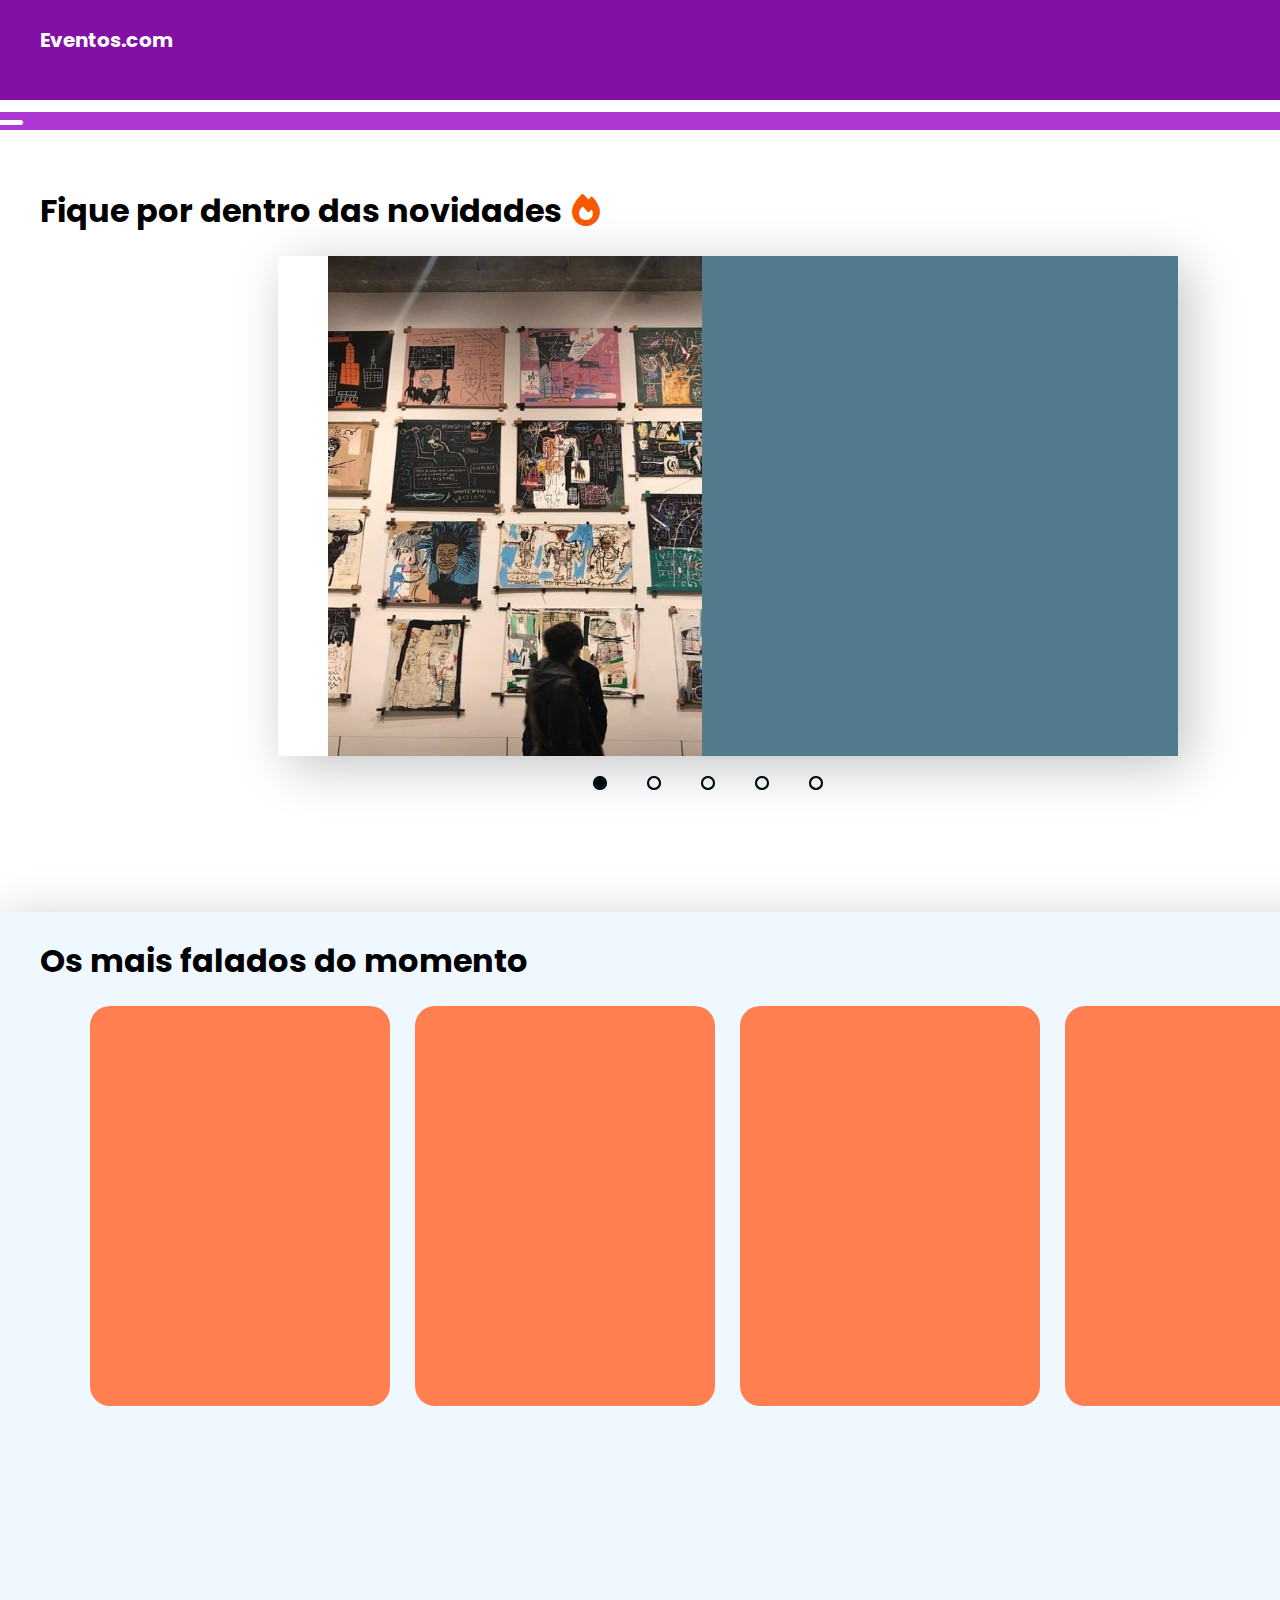
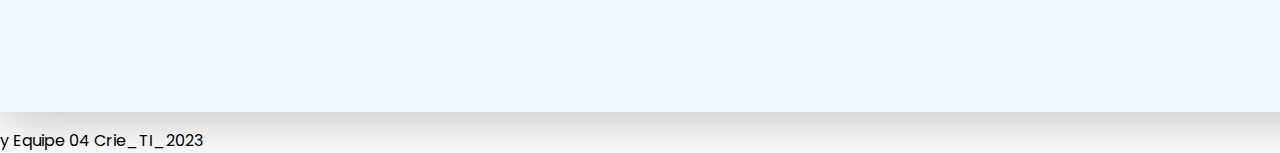
==== Frontend/Home/index.html @ 7a9dc2ae "reorganizaçao dos componentes do front" ====
<!DOCTYPE html>
<hmtl>
    <head>
        <meta charset="utf-8">
        <title>Eventos.com</title>
        <link rel="stylesheet" href="style.css">
        
        <link rel="stylesheet" href="https://cdnjs.cloudflare.com/ajax/libs/font-awesome/6.4.0/css/all.min.css">

        <link rel="preconnect" href="https://fonts.googleapis.com">
        <link rel="preconnect" href="https://fonts.gstatic.com" crossorigin>
        <link href="https://fonts.googleapis.com/css2?family=Kdam+Thmor+Pro&family=Poppins:wght@300&display=swap" rel="stylesheet">
    </head>

    <body>
        <!--Cabeçalho e subcabeçalho-->
        <header>
            <h1>Eventos.com</h1>
            <h2><a href="Login/Login.html">Entrar</a></h2>
            <div class="header">
            <i class="fa-solid fa-bars fa-4x"></i>
            </div>
        </header>
        <!--Fim do cabeçalho e subcabeçalho-->

        <!--Conteúdo principal-->
        <main>
            <!--Novidades-->
            <div class="news">
             <h1>Fique por dentro das novidades<i class="fa-solid fa-fire fa-1x" style="color: #f75802;"></i></h1>

             <div class="slider">

                <div class="slides">
                 <!--Radio Buttons-->
                 <input type="radio" name="radio-btn" id="radio1">
                 <input type="radio" name="radio-btn" id="radio2">
                 <input type="radio" name="radio-btn" id="radio3">
                 <input type="radio" name="radio-btn" id="radio4">
                 <input type="radio" name="radio-btn" id="radio5">
                 <!--Fim Radio Buttons-->

                 <!--Slides images-->
                 <div class="slide first">
                  <img src="../Img/arte.jpg" alt="Galeria de arte">
                 </div>

                 <div class="slide">
                  <img src="..\Img\retro.jpg" alt="Música Retrô">
                 </div>

                 <div class="slide">
                  <img src="..\Img\livros.jpg" alt="Livros">
                 </div>

                 <div class="slide">
                  <img src="..\Img\plantas.jpg" alt="Plantas">
                 </div>

                 <div class="slide">
                  <img src="..\Img\pet.jpg" alt="Evento de pets">
                 </div>
                 <!--Fim das imagens-->

                 <!--Navigation auto-->
                 <div class="navigation-auto">
                  <div class="auto-btn1"></div>
                  <div class="auto-btn2"></div>
                  <div class="auto-btn3"></div>
                  <div class="auto-btn4"></div>
                  <div class="auto-btn5"></div>
                 </div>

                </div>

                <div class="manual-navigation">
                 <label for="radio1" class="manual-btn"></label>
                 <label for="radio2" class="manual-btn"></label>
                 <label for="radio3" class="manual-btn"></label>
                 <label for="radio4" class="manual-btn"></label>
                 <label for="radio5" class="manual-btn"></label>
                </div>
             </div>  
            </div>
            <!--Fim de Novidades-->

            <!--Tops-->
            <div class="tops">
                <h1>Os mais falados do momento</h1>
                <div class="top-music"></div>
                <div class="top-tech"></div>
                <div class="top-nerd"></div>
                <div class="top-cook"></div>
            </div>
            <!--Fim de Tops-->
            <footer>
                <p>By Equipe 04 Crie_TI_2023</p>
            </footer>



            <script src="script.js"></script>
        </main>
        <!--Fim do conteúdo principal-->
        
    </body>
</hmtl>
---- Frontend/Home/style.css ----
body{
    margin: 0;
    padding: 0;
    background-color: #ffffff;

}

header {
    width: 1475px;
    height: 100px;
    margin-top: -13px;
    margin-left: -10px;
    margin-right: -10px;
    background-color: #8210a5;
    color: #ffffff;
    font-size: 10px;
    font-family: 'Poppins', sans-serif;
    
}

.header {
    width: 1475px; 
    height: 50px; 
    margin-top: 50px; 
    margin-left: -5px; 
    margin-right: -10px; 
    background-color: #af38d4; 
    border-style: dashed;
    border-color: #af38d4; 
}

h1 {
    padding-top: 25px;
    padding-left: 50px;
}

h2{
    margin-left: 1370px;
    margin-top: -30px;
}

.fa-fire {
    margin-left: 10px;
}

main {
    width: 1475px;
    height: 630px;
    margin-left: -10px;
    margin-right: -10px;
    background-color: antiquewhite;
    margin-top: 50px;
    padding-top: 30px;
    font-family: 'Kdam Thmor Pro', sans-serif;
    font-family: 'Poppins', sans-serif;
}

.news{
    width: 1475px;
    height: 800px;
    margin-top: -50px;
    margin-right: -10px;
    padding-top: 10px;
    background-color: #ffffff;
}

.slider {
    margin: 0 auto;
    width: 900px;
    height: 500px;
    overflow: hidden;
    box-shadow: 10px 10px 50px #c3c3c3;
}

.slides {
    width: 400%;
    height: 400px;
    display: flex;
}

.slides input{
    display: none;
}

.slide {
    width: 25%;
    position: relative;
    transition: 1s;
}

.slide img {
    width: 900px;
    height: 500px;
    margin-left: 50px;
}

.manual-navigation {
    position: absolute;
    width: 800px;
    margin-top: 120px;
    margin-left: 30px;
    display: flex;
    justify-content: center;
}

.manual-btn {
    border: 2px solid #000;
    padding: 5px;
    border-radius: 10px;
    cursor: pointer;
    transition: .05s;
}

.manual-btn:not(:last-child) {
    margin-right: 40px;
}

.manual-btn:hover {
    background-color: #000;
}

#radio1:checked ~ .first {
    margin-left: 0;
}

#radio2:checked ~ .first {
    margin-left: -26.4%;
}

#radio3:checked ~ .first {
    margin-left: -51.4%;
}

#radio4:checked ~ .first {
    margin-left: -76.4%;
}

#radio5:checked ~ .first {
    margin-left: -101.4%;
}

.navigation-auto div {
    border: 2px solid #20aff2;
    padding: 5px;
    border-radius: 10px;
    cursor: pointer;
    transition: .05;
}

.navigation-auto {
    position: absolute;
    width: 800px;
    margin-top: 520px;
    margin-left: 30px;
    display: flex;
    justify-content: center;
}

.navigation-auto div:not(:last-child) {
    margin-right: 40px;
}

#radio1:checked ~ .navigation-auto .auto-btn1 {
    background-color: #000;
}

#radio2:checked ~ .navigation-auto .auto-btn2 {
    background-color: #000;
}

#radio3:checked ~ .navigation-auto .auto-btn3 {
    background-color: #000;
}

#radio4:checked ~ .navigation-auto .auto-btn4 {
    background-color: #000;
}

#radio5:checked ~ .navigation-auto .auto-btn5 {
    background-color: #000;
}

.tops {
    width: 1475px;
    height: 800px;
    margin-top: -50px;
    margin-right: -10px;
    background-color: aliceblue;
    box-shadow: 10px 10px 50px #c3c3c3;
}

.top-music{
    width: 300px;
    height: 400px;
    margin-left: 100px;
    background-color: coral;
    border-radius: 20px;
    border-color: black;
}

.top-tech{
    width: 300px;
    height: 400px;
    margin-top: -400px;
    margin-left: 425px;
    background-color: coral;
    border-radius: 20px;
    border-color: black;
}

.top-nerd{
    width: 300px;
    height: 400px;
    margin-top: -400px;
    margin-left: 750px;
    background-color: coral;
    border-radius: 20px;
    border-color: black;
}

.top-cook{
    width: 300px;
    height: 400px;
    margin-top: -400px;
    margin-left: 1075px;
    background-color: coral;
    border-radius: 20px;
    border-color: black;
}
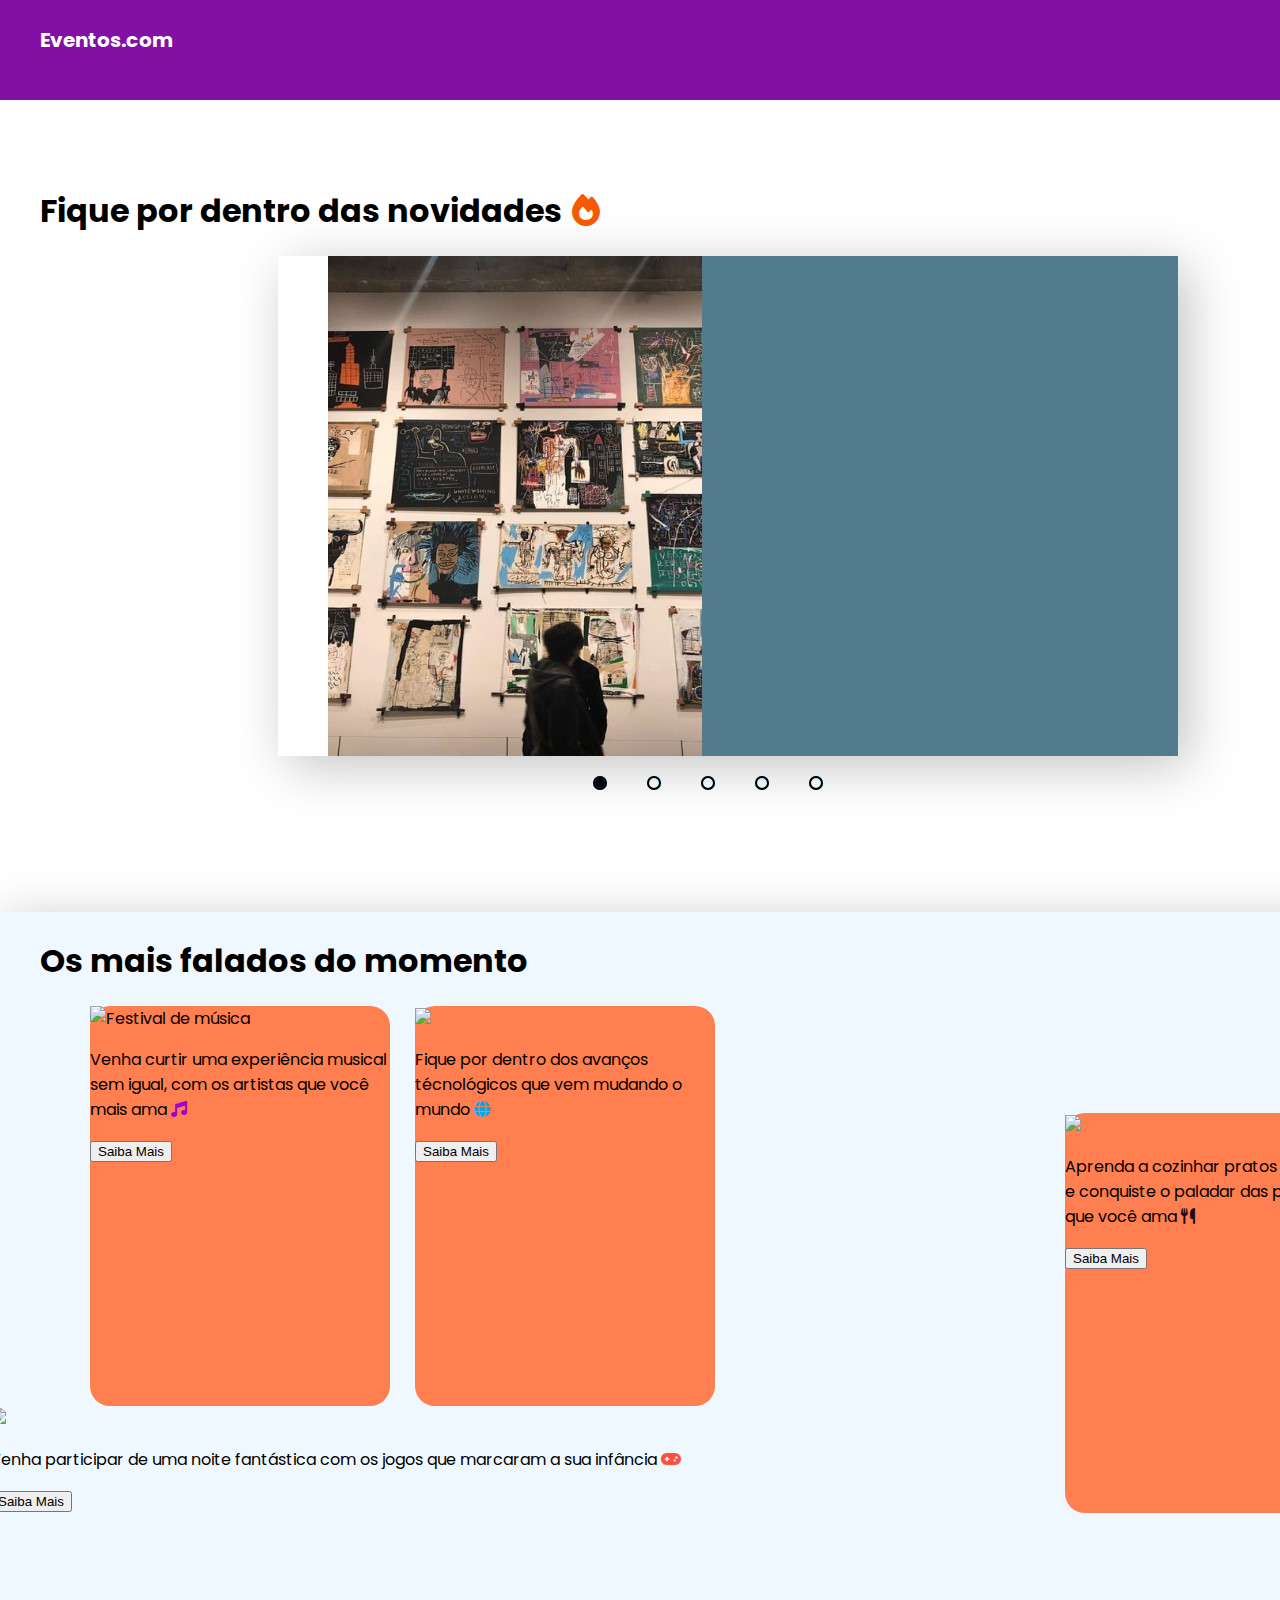
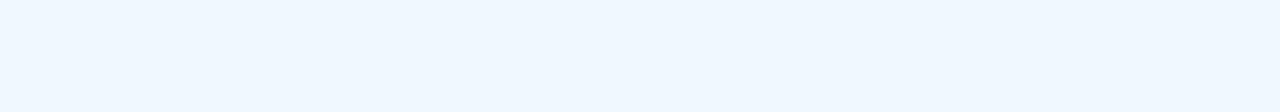
==== commit 017028ce: "Update index.html" ====
--- a/Frontend/Home/index.html
+++ b/Frontend/Home/index.html
@@ -2,7 +2,10 @@
 <hmtl>
     <head>
         <meta charset="utf-8">
+        <meta name="viewport" content="width=device-width, initial-scale=1.0">
+
         <title>Eventos.com</title>
+        
         <link rel="stylesheet" href="style.css">
         
         <link rel="stylesheet" href="https://cdnjs.cloudflare.com/ajax/libs/font-awesome/6.4.0/css/all.min.css">
@@ -16,9 +19,9 @@
         <!--Cabeçalho e subcabeçalho-->
         <header>
             <h1>Eventos.com</h1>
-            <h2><a href="Login/Login.html">Entrar</a></h2>
-            <div class="header">
-            <i class="fa-solid fa-bars fa-4x"></i>
+            <h2><a href="C:\Users\evely\OneDrive\Desktop\Gerenciamento de eventos\Frontend\Login_usuario\index.html">Entre ou cadastre-se</a></h2>
+            <div class="menu">
+            <i class="fa-solid fa-bars fa-3x"></i>
             </div>
         </header>
         <!--Fim do cabeçalho e subcabeçalho-->
@@ -42,25 +45,25 @@
 
                  <!--Slides images-->
                  <div class="slide first">
-                  <img src="../Img/arte.jpg" alt="Galeria de arte">
-                 </div>
-
-                 <div class="slide">
-                  <img src="..\Img\retro.jpg" alt="Música Retrô">
-                 </div>
-
-                 <div class="slide">
-                  <img src="..\Img\livros.jpg" alt="Livros">
-                 </div>
-
-                 <div class="slide">
-                  <img src="..\Img\plantas.jpg" alt="Plantas">
-                 </div>
-
-                 <div class="slide">
-                  <img src="..\Img\pet.jpg" alt="Evento de pets">
-                 </div>
-                 <!--Fim das imagens-->
+                    <img src="..\Img\arte.jpg" alt="Evento de arte">
+                   </div>
+  
+                   <div class="slide">
+                    <img src="..\Img\retro.jpg" alt="Evento de música retrô">
+                   </div>
+  
+                   <div class="slide">
+                    <img src="..\Img\livros.jpg" alt="Evento literário">
+                   </div>
+  
+                   <div class="slide">
+                    <img src="..\Img\plantas.jpg" alt="Feira de plantas">
+                   </div>
+  
+                   <div class="slide">
+                    <img src="..\Img\open-mic.jpg" alt="Evento de karaokê">
+                   </div>
+                   <!--Fim das imagens-->
 
                  <!--Navigation auto-->
                  <div class="navigation-auto">
@@ -73,6 +76,7 @@
 
                 </div>
 
+                <!--Manual Navigation-->
                 <div class="manual-navigation">
                  <label for="radio1" class="manual-btn"></label>
                  <label for="radio2" class="manual-btn"></label>
@@ -87,21 +91,36 @@
             <!--Tops-->
             <div class="tops">
                 <h1>Os mais falados do momento</h1>
-                <div class="top-music"></div>
-                <div class="top-tech"></div>
-                <div class="top-nerd"></div>
-                <div class="top-cook"></div>
+                
+                <!--Tops containers-->
+                 <div class="top-music">
+                    <img src="C:\Users\evely\OneDrive\Desktop\Gerenciamento de eventos\Frontend\Img\festival.jpg" alt="Festival de música">
+                    <p>Venha curtir uma experiência musical sem igual, com os artistas que você mais ama <i class="fa-solid fa-music" style="color: #9d02cc;"></i></p>
+                    <button class="know-more-btn" type="btn">Saiba Mais</button>
+                 </div>
+
+                 <div class="top-tech">
+                    <img src="C:\Users\evely\OneDrive\Desktop\Gerenciamento de eventos\Frontend\Img\tech.jpg">
+                    <p>Fique por dentro dos avanços técnológicos que vem mudando o mundo <i class="fa-solid fa-globe" style="color: #00a8f3;"></i></p>
+                    <button class="know-more-btn" type="btn">Saiba Mais</button>
+                 </div>
+
+                 <div class="top-game">
+                    <img src="C:\Users\evely\OneDrive\Desktop\Gerenciamento de eventos\Frontend\Img\game.jpg">
+                    <p>Venha participar de uma noite fantástica com os jogos que marcaram a sua infância <i class="fa-solid fa-gamepad" style="color: #ff5139;"></i></p>
+                    <button class="know-more-btn" type="btn">Saiba Mais</button>
+                 </div>
+
+                 <div class="top-cook">
+                    <img src="C:\Users\evely\OneDrive\Desktop\Gerenciamento de eventos\Frontend\Img\cook.jpg">
+                    <p>Aprenda a cozinhar pratos deliciosos e conquiste o paladar das pessoas que você ama <i class="fa-solid fa-utensils" style="color: #1d0e15;"></i></p>
+                    <button class="know-more-btn" type="btn">Saiba Mais</button>
+                 </div>
             </div>
             <!--Fim de Tops-->
-            <footer>
-                <p>By Equipe 04 Crie_TI_2023</p>
-            </footer>
-
-
 
             <script src="script.js"></script>
         </main>
         <!--Fim do conteúdo principal-->
-        
     </body>
-</hmtl>+</hmtl>
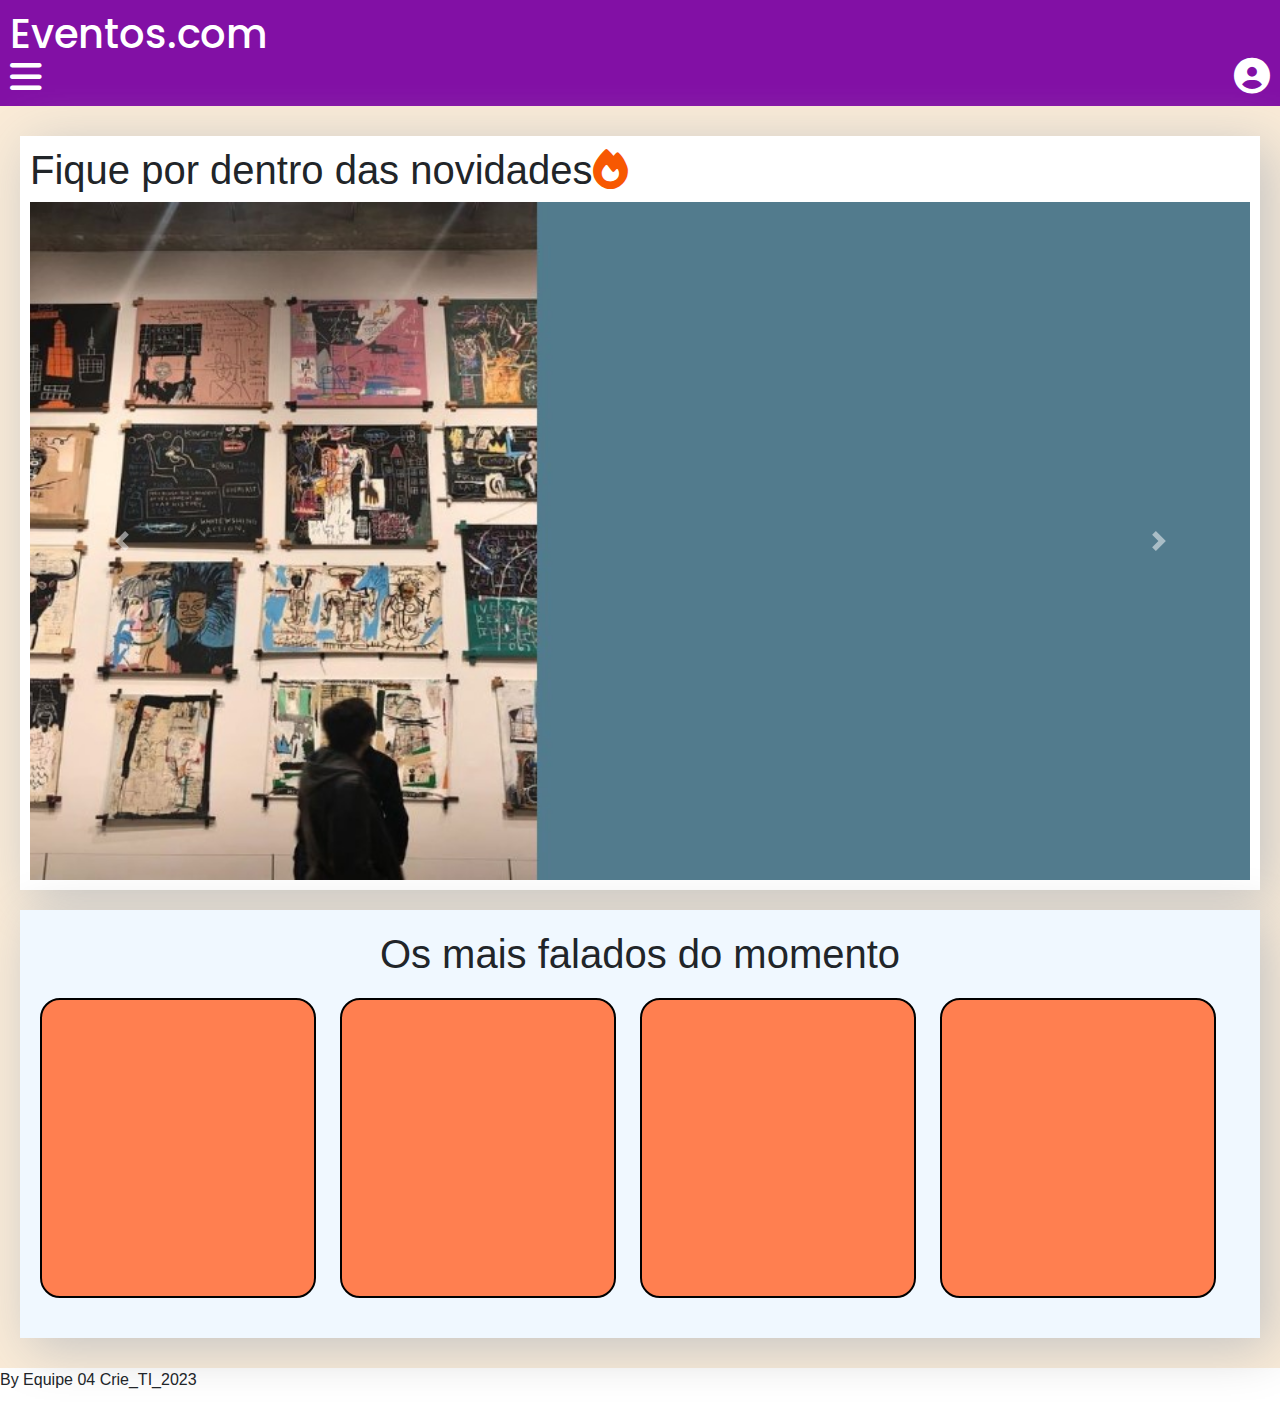
==== commit 5ed6dbc4: "alteracoes na pagina home" ====
--- a/Frontend/Home/index.html
+++ b/Frontend/Home/index.html
@@ -1,126 +1,125 @@
 <!DOCTYPE html>
-<hmtl>
-    <head>
-        <meta charset="utf-8">
-        <meta name="viewport" content="width=device-width, initial-scale=1.0">
+<html lang="pt-BR">
+<head>
+    <meta charset="UTF-8">
+    <meta name="viewport" content="width=device-width, initial-scale=1.0">
+    <title>Eventos.com</title>
+    <link rel="stylesheet" href="style.css">
+    <link rel="stylesheet" href="https://cdnjs.cloudflare.com/ajax/libs/font-awesome/6.4.0/css/all.min.css">
+    <link href="https://fonts.googleapis.com/css2?family=Kdam+Thmor+Pro&family=Poppins:wght@300&display=swap" rel="stylesheet">
+    <link rel="stylesheet" href="https://cdn.jsdelivr.net/npm/bootstrap@4.0.0/dist/css/bootstrap.min.css" integrity="sha384-Gn5384xqQ1aoWXA+058RXPxPg6fy4IWvTNh0E263XmFcJlSAwiGgFAW/dAiS6JXm" crossorigin="anonymous">
+    <link rel="stylesheet" href="https://maxcdn.bootstrapcdn.com/bootstrap/4.5.2/css/bootstrap.min.css">
+</head>
+<body>
 
-        <title>Eventos.com</title>
-        
-        <link rel="stylesheet" href="style.css">
-        
-        <link rel="stylesheet" href="https://cdnjs.cloudflare.com/ajax/libs/font-awesome/6.4.0/css/all.min.css">
+    <header>
+        <div class="header-title">
+            <h1>Eventos.com</h1>
+            <span id="welcomeMessage"></span>
+        </div>
+        <div class="header-icons">
+            <i class="fas fa-bars fa-2x" id="openMenu"></i>
+            <a href="../Login/index.html" id="userIcon">
+                <i class="fa fa-user-circle fa-2x" aria-hidden="true" id="userIcon"></i>
+            </a>
+        </div>
+    </header>
 
-        <link rel="preconnect" href="https://fonts.googleapis.com">
-        <link rel="preconnect" href="https://fonts.gstatic.com" crossorigin>
-        <link href="https://fonts.googleapis.com/css2?family=Kdam+Thmor+Pro&family=Poppins:wght@300&display=swap" rel="stylesheet">
-    </head>
+    <div id="sideMenu">
+        <a href="#">Link 1</a>
+        <a href="#">Link 2</a>
+        <a href="#">Link 3</a>
+        <a href="#">Link 4</a>
+        <button id="closeMenu">Fechar</button>
+    </div>
+<main>
+    <div class="news">
+        <h1>Fique por dentro das novidades<i class="fa-solid fa-fire fa-1x" style="color: #f75802;"></i></h1>
+        <!-- Carrossel Bootstrap -->
+        <div id="carouselExample" class="carousel slide" data-ride="carousel">
+            <div class="carousel-inner">
+                <div class="carousel-item active">
+                    <img src="../Img/arte.jpg" class="d-block w-100" alt="Galeria de arte">
+                </div>
+                <div class="carousel-item">
+                    <img src="..\Img\retro.jpg" class="d-block w-100" alt="Música Retrô">
+                </div>
+                <div class="carousel-item">
+                    <img src="..\Img\livros.jpg" class="d-block w-100" alt="Livros">
+                </div>
+                <div class="carousel-item">
+                    <img src="..\Img\plantas.jpg" class="d-block w-100" alt="Plantas">
+                </div>
+                <div class="carousel-item">
+                    <img src="..\Img\pet.jpg" class="d-block w-100" alt="Evento de pets">
+                </div>
+            </div>
+            <a class="carousel-control-prev" href="#carouselExample" role="button" data-slide="prev">
+                <span class="carousel-control-prev-icon" aria-hidden="true"></span>
+                <span class="sr-only">Previous</span>
+            </a>
+            <a class="carousel-control-next" href="#carouselExample" role="button" data-slide="next">
+                <span class="carousel-control-next-icon" aria-hidden="true"></span>
+                <span class="sr-only">Next</span>
+            </a>
+        </div>
+    </div>
 
-    <body>
-        <!--Cabeçalho e subcabeçalho-->
-        <header>
-            <h1>Eventos.com</h1>
-            <h2><a href="C:\Users\evely\OneDrive\Desktop\Gerenciamento de eventos\Frontend\Login_usuario\index.html">Entre ou cadastre-se</a></h2>
-            <div class="menu">
-            <i class="fa-solid fa-bars fa-3x"></i>
-            </div>
-        </header>
-        <!--Fim do cabeçalho e subcabeçalho-->
+    
+    <div class="tops">
+        <h1>Os mais falados do momento</h1>
+        <div class="top-category top-music">
+            <!-- Conteúdo da top-music aqui -->
+        </div>
+        <div class="top-category top-tech">
+            <!-- Conteúdo da top-tech aqui -->
+        </div>
+        <div class="top-category top-nerd">
+            <!-- Conteúdo da top-nerd aqui -->
+        </div>
+        <div class="top-category top-cook">
+            <!-- Conteúdo da top-cook aqui -->
+        </div>
+        <div class="clear-float"></div>
+    </div>
+    
+    
 
-        <!--Conteúdo principal-->
-        <main>
-            <!--Novidades-->
-            <div class="news">
-             <h1>Fique por dentro das novidades<i class="fa-solid fa-fire fa-1x" style="color: #f75802;"></i></h1>
+    <div id="configButtonContainer" style="display: none;">
+        <button id="configButton">Config</button>
+    </div>
+</main>
 
-             <div class="slider">
+<footer>
+    <p>By Equipe 04 Crie_TI_2023</p>
+</footer>
 
-                <div class="slides">
-                 <!--Radio Buttons-->
-                 <input type="radio" name="radio-btn" id="radio1">
-                 <input type="radio" name="radio-btn" id="radio2">
-                 <input type="radio" name="radio-btn" id="radio3">
-                 <input type="radio" name="radio-btn" id="radio4">
-                 <input type="radio" name="radio-btn" id="radio5">
-                 <!--Fim Radio Buttons-->
+<!-- Adicione o link para o Bootstrap JS e o Popper.js -->
+<script src="https://code.jquery.com/jquery-3.2.1.slim.min.js" integrity="sha384-KJ3o2DKtIkvYIK3UENzmM7KCkRr/rE9/Qpg6aAZGJwFDMVNA/GpGFF93hXpG5KkN" crossorigin="anonymous"></script>
+<script src="https://cdn.jsdelivr.net/npm/popper.js@1.12.9/dist/umd/popper.min.js" integrity="sha384-ApNbgh9B+Y1QKtv3Rn7W3mgPxhU9K/ScQsAP7hUibX39j7fakFPskvXusvfa0b4Q" crossorigin="anonymous"></script>
+<script src="https://cdn.jsdelivr.net/npm/bootstrap@4.0.0/dist/js/bootstrap.min.js" integrity="sha384-JZR6Spejh4U02d8jOt6vLEHfe/JQGiRRSQQxSfFWpi1MquVdAyjUar5+76PVCmYl" crossorigin="anonymous"></script>
+<script>
+    $(document).ready(function () {
+        $("#openMenu").click(function () {
+            $("#sideMenu").css("left", "0");
+        });
 
-                 <!--Slides images-->
-                 <div class="slide first">
-                    <img src="..\Img\arte.jpg" alt="Evento de arte">
-                   </div>
-  
-                   <div class="slide">
-                    <img src="..\Img\retro.jpg" alt="Evento de música retrô">
-                   </div>
-  
-                   <div class="slide">
-                    <img src="..\Img\livros.jpg" alt="Evento literário">
-                   </div>
-  
-                   <div class="slide">
-                    <img src="..\Img\plantas.jpg" alt="Feira de plantas">
-                   </div>
-  
-                   <div class="slide">
-                    <img src="..\Img\open-mic.jpg" alt="Evento de karaokê">
-                   </div>
-                   <!--Fim das imagens-->
+        $("#closeMenu").click(function () {
+            $("#sideMenu").css("left", "-300px");
+        });
+    });
+    var userObject = JSON.parse(localStorage.getItem("user"));
 
-                 <!--Navigation auto-->
-                 <div class="navigation-auto">
-                  <div class="auto-btn1"></div>
-                  <div class="auto-btn2"></div>
-                  <div class="auto-btn3"></div>
-                  <div class="auto-btn4"></div>
-                  <div class="auto-btn5"></div>
-                 </div>
+// Obtém o nome do usuário do objeto
+var userName = userObject ? userObject.nome : null;
 
-                </div>
+// Verifica se o nome do usuário está presente
+if (userName) {
+    // Exibe a mensagem com o nome do usuário no span
+    document.getElementById("welcomeMessage").innerText = "Bem-vindo, " + userName + "!";
+}
+</script>
 
-                <!--Manual Navigation-->
-                <div class="manual-navigation">
-                 <label for="radio1" class="manual-btn"></label>
-                 <label for="radio2" class="manual-btn"></label>
-                 <label for="radio3" class="manual-btn"></label>
-                 <label for="radio4" class="manual-btn"></label>
-                 <label for="radio5" class="manual-btn"></label>
-                </div>
-             </div>  
-            </div>
-            <!--Fim de Novidades-->
-
-            <!--Tops-->
-            <div class="tops">
-                <h1>Os mais falados do momento</h1>
-                
-                <!--Tops containers-->
-                 <div class="top-music">
-                    <img src="C:\Users\evely\OneDrive\Desktop\Gerenciamento de eventos\Frontend\Img\festival.jpg" alt="Festival de música">
-                    <p>Venha curtir uma experiência musical sem igual, com os artistas que você mais ama <i class="fa-solid fa-music" style="color: #9d02cc;"></i></p>
-                    <button class="know-more-btn" type="btn">Saiba Mais</button>
-                 </div>
-
-                 <div class="top-tech">
-                    <img src="C:\Users\evely\OneDrive\Desktop\Gerenciamento de eventos\Frontend\Img\tech.jpg">
-                    <p>Fique por dentro dos avanços técnológicos que vem mudando o mundo <i class="fa-solid fa-globe" style="color: #00a8f3;"></i></p>
-                    <button class="know-more-btn" type="btn">Saiba Mais</button>
-                 </div>
-
-                 <div class="top-game">
-                    <img src="C:\Users\evely\OneDrive\Desktop\Gerenciamento de eventos\Frontend\Img\game.jpg">
-                    <p>Venha participar de uma noite fantástica com os jogos que marcaram a sua infância <i class="fa-solid fa-gamepad" style="color: #ff5139;"></i></p>
-                    <button class="know-more-btn" type="btn">Saiba Mais</button>
-                 </div>
-
-                 <div class="top-cook">
-                    <img src="C:\Users\evely\OneDrive\Desktop\Gerenciamento de eventos\Frontend\Img\cook.jpg">
-                    <p>Aprenda a cozinhar pratos deliciosos e conquiste o paladar das pessoas que você ama <i class="fa-solid fa-utensils" style="color: #1d0e15;"></i></p>
-                    <button class="know-more-btn" type="btn">Saiba Mais</button>
-                 </div>
-            </div>
-            <!--Fim de Tops-->
-
-            <script src="script.js"></script>
-        </main>
-        <!--Fim do conteúdo principal-->
-    </body>
-</hmtl>
+<script src="script.js"></script>
+</body>
+</html>
--- a/Frontend/Home/style.css
+++ b/Frontend/Home/style.css
@@ -1,229 +1,159 @@
-body{
+body {
     margin: 0;
     padding: 0;
     background-color: #ffffff;
-
+    font-family: 'Kdam Thmor Pro', sans-serif;
 }
 
 header {
-    width: 1475px;
-    height: 100px;
-    margin-top: -13px;
-    margin-left: -10px;
-    margin-right: -10px;
+    display: flex;
+    align-items: center;
+    justify-content: space-between;
     background-color: #8210a5;
     color: #ffffff;
-    font-size: 10px;
+    padding: 10px;
+    font-size: 18px;
     font-family: 'Poppins', sans-serif;
-    
 }
 
-.header {
-    width: 1475px; 
-    height: 50px; 
-    margin-top: 50px; 
-    margin-left: -5px; 
-    margin-right: -10px; 
-    background-color: #af38d4; 
-    border-style: dashed;
-    border-color: #af38d4; 
+header button {
+    background: none;
+    border: none;
+    color: #ffffff;
+    cursor: pointer;
+    font-size: 16px;
+}
+.header-title h1 {
+    margin: 0; /* Remover margens padrão do h1 */
 }
 
-h1 {
-    padding-top: 25px;
-    padding-left: 50px;
+header i {
+    display: flex;
+    align-items: center;
 }
 
-h2{
-    margin-left: 1370px;
-    margin-top: -30px;
+header i button {
+    background: none;
+    border: none;
+    color: #ffffff;
+    cursor: pointer;
+    font-size: 16px;
 }
 
-.fa-fire {
-    margin-left: 10px;
+#sideMenu {
+    position: fixed;
+    top: 0;
+    left: -300px;
+    width: 250px;
+    height: 100%;
+    background-color: #8210a5;
+    color: #ffffff;
+    transition: 0.3s;
+    overflow-x: hidden;
+    padding-top: 60px;
+}
+
+#sideMenu a {
+    padding: 15px 20px;
+    text-decoration: none;
+    font-size: 18px;
+    color: #ffffff;
+    display: block;
+    transition: 0.3s;
+}
+
+#sideMenu a:hover {
+    background-color: #af38d4;
 }
 
 main {
-    width: 1475px;
-    height: 630px;
-    margin-left: -10px;
-    margin-right: -10px;
     background-color: antiquewhite;
-    margin-top: 50px;
-    padding-top: 30px;
-    font-family: 'Kdam Thmor Pro', sans-serif;
-    font-family: 'Poppins', sans-serif;
+    padding: 30px 20px;
 }
 
-.news{
-    width: 1475px;
-    height: 800px;
-    margin-top: -50px;
-    margin-right: -10px;
-    padding-top: 10px;
-    background-color: #ffffff;
+/* Estilo dos itens do menu */
+.menu-item {
+    padding: 10px;
+    color: #fff;
+    text-decoration: none;
+    display: block;
+    transition: 0.3s;
 }
 
-.slider {
-    margin: 0 auto;
-    width: 900px;
-    height: 500px;
-    overflow: hidden;
-    box-shadow: 10px 10px 50px #c3c3c3;
+/* Adiciona um efeito hover aos itens do menu */
+.menu-item:hover {
+    background-color: #555;
 }
 
-.slides {
-    width: 400%;
-    height: 400px;
-    display: flex;
+/* Estilo do conteúdo principal, ajustado para deixar espaço para o menu */
+.main-content {
+    margin-left: 250px;
+    padding: 20px;
 }
 
-.slides input{
-    display: none;
-}
-
-.slide {
-    width: 25%;
-    position: relative;
-    transition: 1s;
-}
-
-.slide img {
-    width: 900px;
-    height: 500px;
-    margin-left: 50px;
-}
-
-.manual-navigation {
-    position: absolute;
-    width: 800px;
-    margin-top: 120px;
-    margin-left: 30px;
-    display: flex;
-    justify-content: center;
-}
-
-.manual-btn {
-    border: 2px solid #000;
-    padding: 5px;
-    border-radius: 10px;
-    cursor: pointer;
-    transition: .05s;
-}
-
-.manual-btn:not(:last-child) {
-    margin-right: 40px;
-}
-
-.manual-btn:hover {
-    background-color: #000;
-}
-
-#radio1:checked ~ .first {
-    margin-left: 0;
-}
-
-#radio2:checked ~ .first {
-    margin-left: -26.4%;
-}
-
-#radio3:checked ~ .first {
-    margin-left: -51.4%;
-}
-
-#radio4:checked ~ .first {
-    margin-left: -76.4%;
-}
-
-#radio5:checked ~ .first {
-    margin-left: -101.4%;
-}
-
-.navigation-auto div {
-    border: 2px solid #20aff2;
-    padding: 5px;
-    border-radius: 10px;
-    cursor: pointer;
-    transition: .05;
-}
-
-.navigation-auto {
-    position: absolute;
-    width: 800px;
-    margin-top: 520px;
-    margin-left: 30px;
-    display: flex;
-    justify-content: center;
-}
-
-.navigation-auto div:not(:last-child) {
-    margin-right: 40px;
-}
-
-#radio1:checked ~ .navigation-auto .auto-btn1 {
-    background-color: #000;
-}
-
-#radio2:checked ~ .navigation-auto .auto-btn2 {
-    background-color: #000;
-}
-
-#radio3:checked ~ .navigation-auto .auto-btn3 {
-    background-color: #000;
-}
-
-#radio4:checked ~ .navigation-auto .auto-btn4 {
-    background-color: #000;
-}
-
-#radio5:checked ~ .navigation-auto .auto-btn5 {
-    background-color: #000;
+.news {
+    background-color: #ffffff;
+    box-shadow: 10px 10px 50px #c3c3c3;
+    margin-bottom: 20px;
+    padding: 10px;
 }
 
 .tops {
-    width: 1475px;
-    height: 800px;
-    margin-top: -50px;
-    margin-right: -10px;
+    width: 100%;
+    text-align: center;
     background-color: aliceblue;
     box-shadow: 10px 10px 50px #c3c3c3;
+    overflow: hidden;
+    padding: 20px;
 }
 
-.top-music{
-    width: 300px;
-    height: 400px;
-    margin-left: 100px;
+.tops h1 {
+    margin-bottom: 20px;
+}
+
+.top-category {
+    float: left;
+    width: 23%;
+    margin-right: 2%;
+    margin-bottom: 20px;
     background-color: coral;
     border-radius: 20px;
-    border-color: black;
+    border: 2px solid black;
+    box-sizing: border-box;
+    height: 300px;
 }
 
-.top-tech{
-    width: 300px;
-    height: 400px;
-    margin-top: -400px;
-    margin-left: 425px;
-    background-color: coral;
-    border-radius: 20px;
-    border-color: black;
+.top-category img {
+    max-width: 100%;
+    height: 200px;
+    border-radius: 20px 20px 0 0;
 }
 
-.top-nerd{
-    width: 300px;
-    height: 400px;
-    margin-top: -400px;
-    margin-left: 750px;
-    background-color: coral;
-    border-radius: 20px;
-    border-color: black;
+.clear-float {
+    clear: both;
 }
 
-.top-cook{
-    width: 300px;
-    height: 400px;
-    margin-top: -400px;
-    margin-left: 1075px;
-    background-color: coral;
-    border-radius: 20px;
-    border-color: black;
-}+#openMenu {
+    cursor: pointer;
+    order: 1;
+}
+
+#userIcon {
+    cursor: pointer;
+    order: 2;
+    color: white; /* Define a cor do ícone como branco */
+  
+}
+#userIcon:hover {
+    color: lightgray; /* Adiciona uma cor diferente ao passar o mouse sobre o ícone (opcional) */
+}
+.header-icons {
+    display: flex;
+    align-items: center;
+    justify-content: space-between; /* ou 'space-around' ou 'flex-end' */
+}
+
+/* .header-icons i {
+    display: flex;
+} */
+
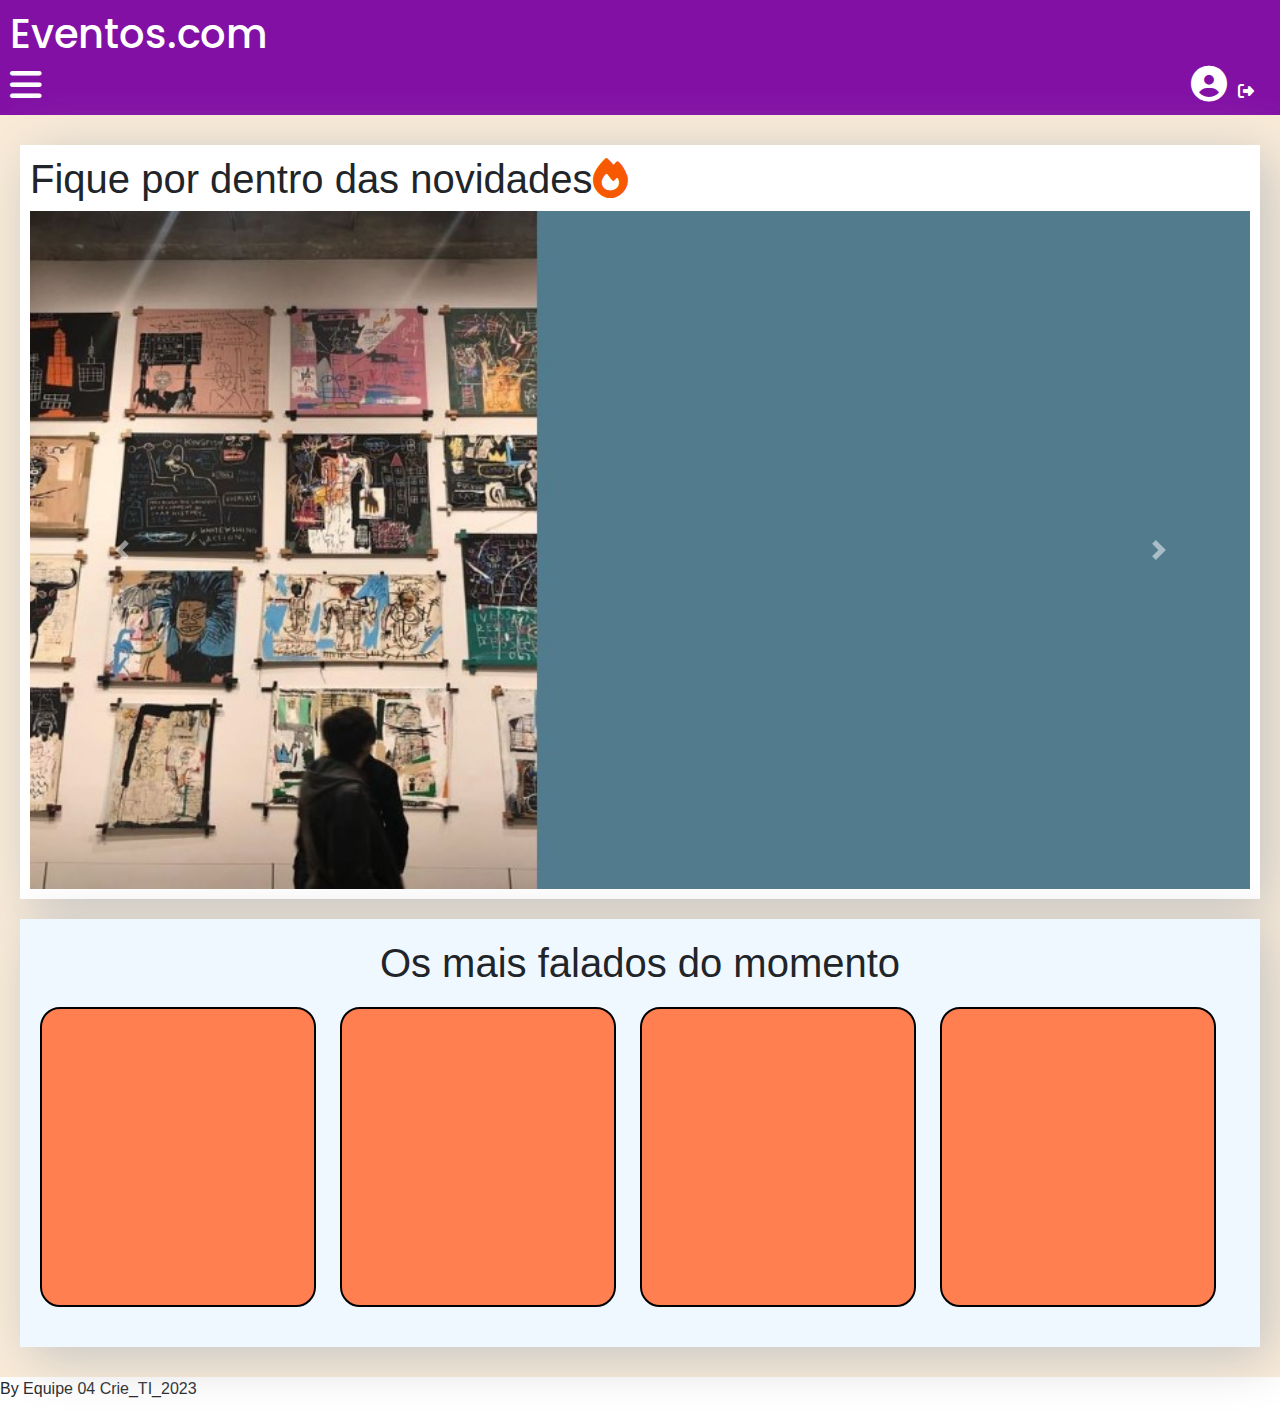
==== commit c7a2030f: "alteracoes na pagina home" ====
--- a/Frontend/Home/index.html
+++ b/Frontend/Home/index.html
@@ -13,15 +13,18 @@
 <body>
 
     <header>
-        <div class="header-title">
-            <h1>Eventos.com</h1>
-            <span id="welcomeMessage"></span>
-        </div>
+        <h1>Eventos.com</h1>
         <div class="header-icons">
-            <i class="fas fa-bars fa-2x" id="openMenu"></i>
-            <a href="../Login/index.html" id="userIcon">
-                <i class="fa fa-user-circle fa-2x" aria-hidden="true" id="userIcon"></i>
-            </a>
+            <div id="left-icons">
+                <i class="fa-solid fa-bars fa-2x" id="openMenu"></i>
+            </div>
+            <div id="right-icons">
+                <a href="../Login/index.html">
+                    <i class="fa fa-user-circle fa-2x" aria-hidden="true" id="userIcon"></i>
+                </a>
+                <span id="welcomeMessage"></span>
+                <button id="logoutButton"><i class="fa fa-sign-out-alt fa-1x"></i></button>
+            </div>
         </div>
     </header>
 
@@ -30,7 +33,10 @@
         <a href="#">Link 2</a>
         <a href="#">Link 3</a>
         <a href="#">Link 4</a>
-        <button id="closeMenu">Fechar</button>
+        <a id="closeMenu">Fechar</a>
+        <div id="configButtonContainer" style="display: none;">
+            <a href="../PainelAdmin/index.html" id="configButton">Config</a>
+        </div>
     </div>
 <main>
     <div class="news">
@@ -85,9 +91,7 @@
     
     
 
-    <div id="configButtonContainer" style="display: none;">
-        <button id="configButton">Config</button>
-    </div>
+   
 </main>
 
 <footer>
@@ -118,6 +122,33 @@
     // Exibe a mensagem com o nome do usuário no span
     document.getElementById("welcomeMessage").innerText = "Bem-vindo, " + userName + "!";
 }
+document.getElementById("logoutButton").addEventListener("click", function () {
+    // Limpar o localStorage ou adicionar qualquer lógica de logout necessária
+    localStorage.removeItem("user");
+    window.location.href = "../Home/index.html";
+    // Redirecionar para a página de login ou a página inicial
+    // window.location.href = "pagina_de_login.html"; // Substitua com o URL desejado
+});
+
+const storedUser = JSON.parse(localStorage.getItem('usuario'));
+console.log(storedUser);
+
+document.addEventListener('DOMContentLoaded', async function () {
+    // Aqui você pode adicionar o código para obter o usuário do localStorage
+    let user = JSON.parse(localStorage.getItem('user'));
+    console.log(user);
+    // Verificar se o usuário está logado e se é um administrador
+    if (user && user.admin) {
+      // Mostrar o botão Config
+      document.getElementById('configButtonContainer').style.display = 'block';
+  
+      // Adicionar um evento de clique ao botão Config (opcional)
+      document.getElementById('configButton').addEventListener('click', function () {
+        // Adicione aqui o código que você deseja executar quando o botão Config é clicado
+        alert('Configurações!');
+      });
+    }
+  });
 </script>
 
 <script src="script.js"></script>
--- a/Frontend/Home/style.css
+++ b/Frontend/Home/style.css
@@ -1,3 +1,4 @@
+Copy code
 body {
     margin: 0;
     padding: 0;
@@ -23,6 +24,7 @@
     cursor: pointer;
     font-size: 16px;
 }
+
 .header-title h1 {
     margin: 0; /* Remover margens padrão do h1 */
 }
@@ -51,6 +53,7 @@
     transition: 0.3s;
     overflow-x: hidden;
     padding-top: 60px;
+    z-index: 2; /* Z-index maior para sobrepor o conteúdo principal */
 }
 
 #sideMenu a {
@@ -69,6 +72,8 @@
 main {
     background-color: antiquewhite;
     padding: 30px 20px;
+    position: relative; /* Adiciona posição relativa */
+    z-index: 1; /* Z-index menor para o conteúdo principal */
 }
 
 /* Estilo dos itens do menu */
@@ -142,18 +147,28 @@
     cursor: pointer;
     order: 2;
     color: white; /* Define a cor do ícone como branco */
-  
 }
+
 #userIcon:hover {
     color: lightgray; /* Adiciona uma cor diferente ao passar o mouse sobre o ícone (opcional) */
 }
+
 .header-icons {
     display: flex;
     align-items: center;
     justify-content: space-between; /* ou 'space-around' ou 'flex-end' */
 }
 
-/* .header-icons i {
-    display: flex;
-} */
+#logoutButton {
+    background: none;
+    border: none;
+    cursor: pointer;
+    color: white;
+    margin-right: 10px; /* Ajuste conforme necessário */
+}
 
+#logoutButton:hover {
+    color: lightgray; /* Adiciona uma cor diferente ao passar o mouse sobre o botão (opcional) */
+}
+
+
